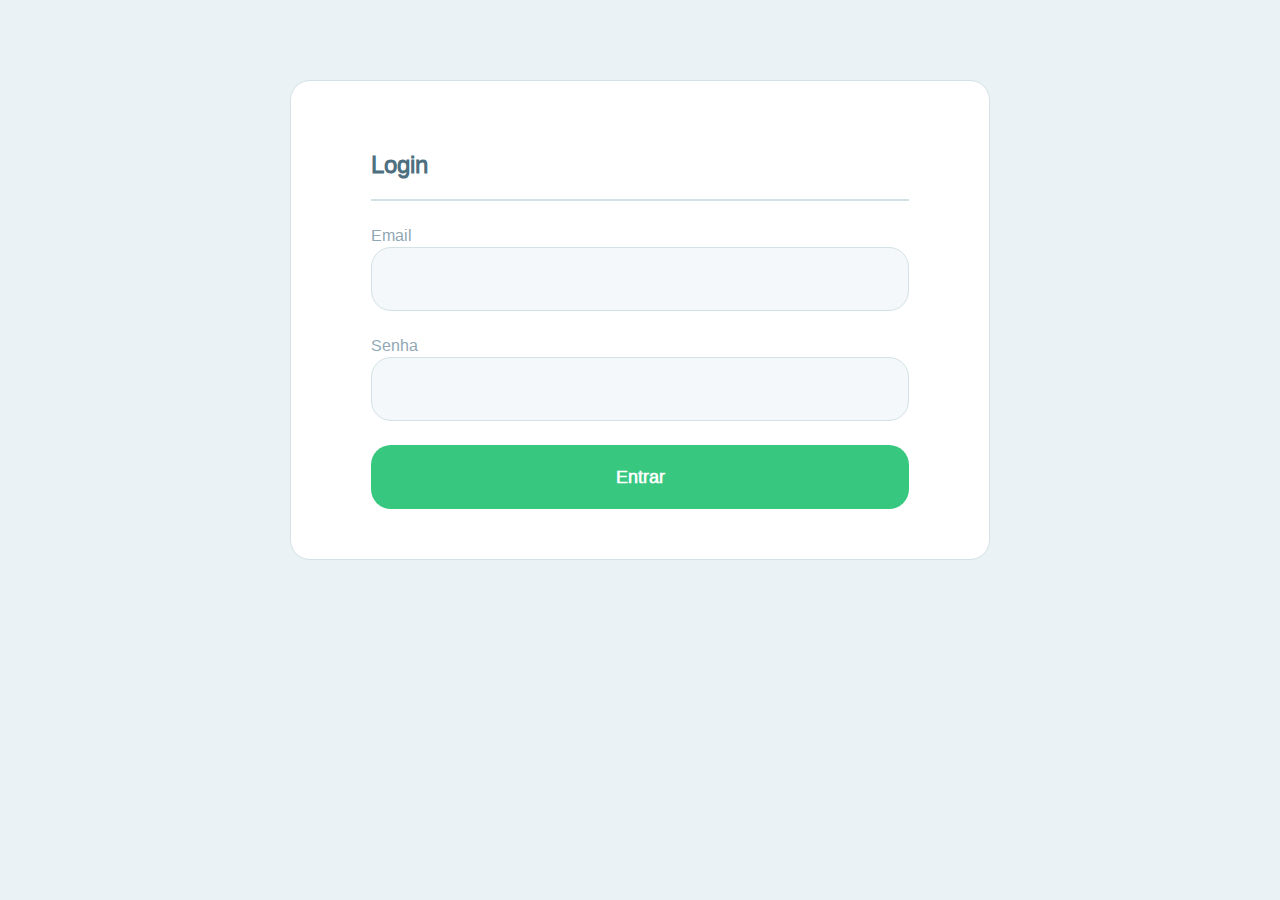
==== index.html @ 5ccee991 "files' positions changed" ====
<!DOCTYPE html>
<html lang="en">

<head>
    <meta charset="UTF-8">
    <meta http-equiv="X-UA-Compatible" content="IE=edge">
    <meta name="viewport" content="width=device-width, initial-scale=1.0">
    <title>Login</title>

    <link rel="stylesheet" href="GlobalStyles.css">

</head>

<body>
    <main>
        <form class="login_form" action="src/screens/home/index.html">
            <div class="window">
                <div class="liberation-sans">
                    <h2>Login</h2>
                </div>
                <hr color="#D3E2E5">

                <div class="credential">
                    <label>Email</label>
                    <input name="email" type="email" required>
                </div>

                <div class="credential">
                    <label>Senha</label>
                    <input name="senha" type="password" required>
                </div>

                <div class="credential">
                    <button type="submit">Entrar</button>
                </div>
            </div>
        </form>
    </main>
</body>

</html>
---- GlobalStyles.css ----
body {
    background-color: #ebf2f5;
    margin: 0;
    font-family: liberation-sans;
}

.login_form {
    width: 700px;
    margin: auto;
    margin-top: 80px;
}

.window {
    background-color: #ffffff;
    padding: 50px 80px;
    border-radius: 20px;
    border: 1px solid #d3e2e5;
}

@font-face {
    font-family: liberation-sans;
    src: url(fonts/LiberationSans-Regular.ttf);
}

.window_head {
    color: #d4d4d4;
}

.liberation-sans {
    font-family: liberation-sans;
    color: #4d6f80;
}

.credential {
    margin-top: 24px;
}

.credential > label {
    color: #8fa7b3;
    font-family: liberation-sans;
    display: block;
    font-size: 16px;
    line-height: 22px;
}

.credential > input {
    font-family: liberation-sans;
    width: 100%;
    height: 64px;
    background: #f5f8fa;
    border: 1px solid #d3e2e5;
    box-sizing: border-box;
    border-radius: 20px;
    font-size: 20px;
}

/* The following seven lines were extracted from https://selleo.com/til/posts/xhgzlfgcql-a-way-to-make-autofilled-inputs-background-transparent */
input:-webkit-autofill,
input:-webkit-autofill:hover,
input:-webkit-autofill:focus,
input:-webkit-autofill:active {
    transition: background-color 5000s;
    -webkit-text-fill-color: #4d6f80 !important;
}

.credential > button {
    margin-top: 0;
    width: 100%;
    height: 64px;
    background-color: #37c77f;
    border-radius: 20px;
    color: #d4d4d4;
    font-family: liberation-sans;
    text-align: center;
    color: #ffffff;
    border: 0;
    font-weight: 800;
    font-size: 18px;
    line-height: 26px;
}
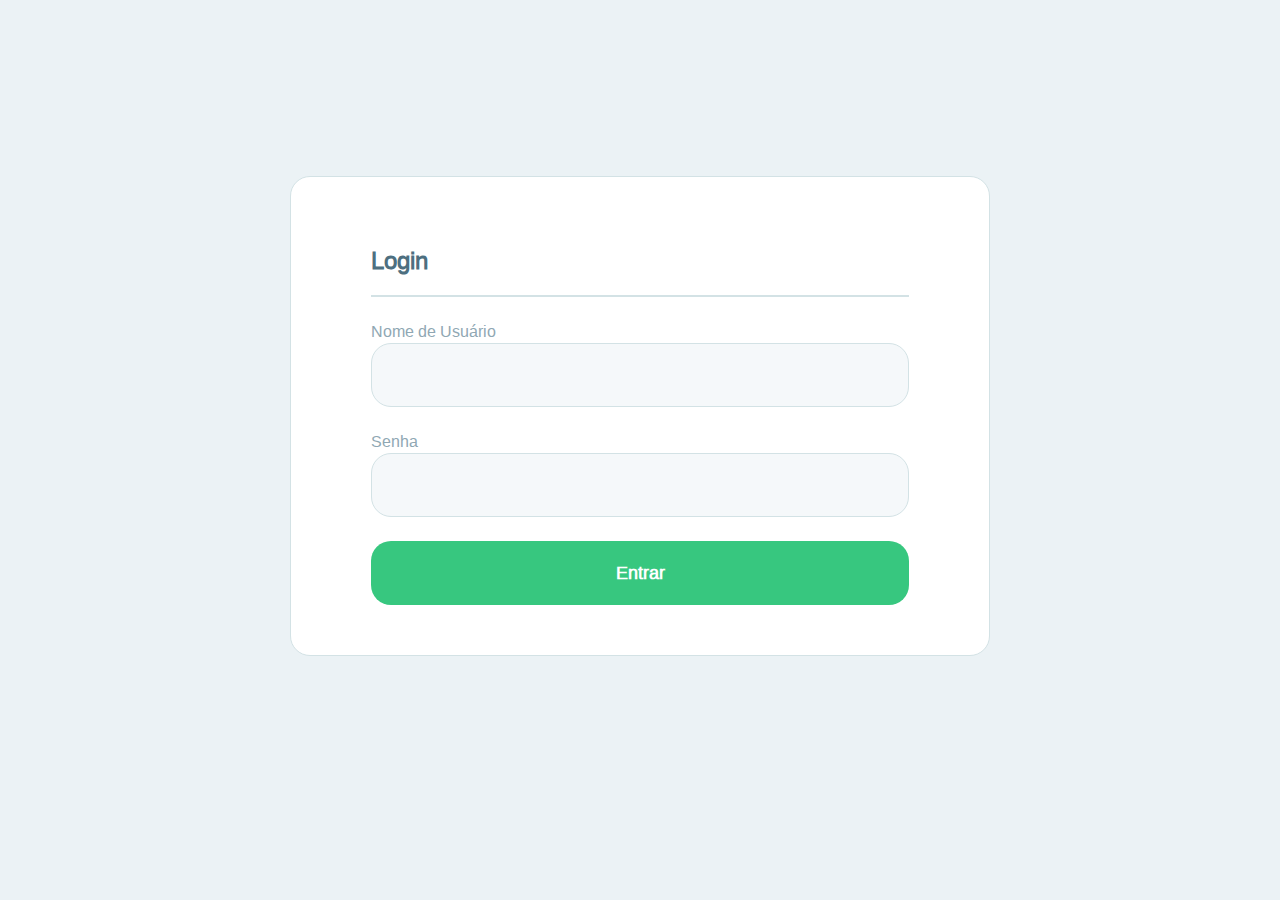
==== commit 5e7837d9: "faz login com api PetStore" ====
--- a/index.html
+++ b/index.html
@@ -13,7 +13,7 @@
 
 <body>
     <main>
-        <form class="login_form" action="src/screens/home/index.html">
+        <form id="login" method="post" class="login_form">
             <div class="window">
                 <div class="liberation-sans">
                     <h2>Login</h2>
@@ -21,8 +21,8 @@
                 <hr color="#D3E2E5">
 
                 <div class="credential">
-                    <label>Email</label>
-                    <input name="email" type="email" required>
+                    <label>Nome de Usuário</label>
+                    <input name="email" type="text" required>
                 </div>
 
                 <div class="credential">
@@ -36,6 +36,8 @@
             </div>
         </form>
     </main>
+    <script src="https://code.jquery.com/jquery-2.2.1.min.js"></script>
+    <script src='./index.js'></script>
 </body>
 
 </html>--- a/GlobalStyles.css
+++ b/GlobalStyles.css
@@ -1,7 +1,73 @@
+menu {
+    position: fixed;
+    top: 0;
+    left: 0;
+    display: flex;
+    justify-content: space-between;
+    align-items: center;
+    width: calc(100% - 64px);
+    height: 96px;
+    background-color: #15c3d6;
+    margin-top: 0;
+    margin-bottom: 0;
+    padding: 0 32px;
+  }
+  
+  menu > h1 {
+    font-size: 40px;
+    line-height: 42px;
+    color: #ffffff;
+  }
+  
+  menu > div {
+    margin-right: 8px;
+  }
+  
+  menu button {
+    font-weight: 800;
+    font-size: 18px;
+    line-height: 26px;
+    color: #ffffff;
+    border-radius: 20px;
+    border: 2px solid #ffffff;
+    background-color: transparent;
+    padding: 10px 16px;
+    margin: 0 8px;
+  }
+  
+  main {
+    display: flex;
+    flex-direction: column;
+    justify-content: center;
+    align-items: center;
+    padding-top: 96px;
+    margin-bottom: 64px;
+  }
+
+.main_login {
+  padding-top: 0 !important;
+  margin-bottom: 0 !important;
+}
+  
+  main > h2 {
+    font-weight: 600;
+    font-size: 18px;
+    line-height: 28px;
+    text-align: center;
+    color: #8fa7b3;
+    margin: 40px 0;
+  }
+
 body {
     background-color: #ebf2f5;
     margin: 0;
     font-family: liberation-sans;
+}
+
+form {
+  width: 700px;
+  margin: auto;
+  margin-top: 30px;
 }
 
 .login_form {
@@ -51,6 +117,9 @@
     border: 1px solid #d3e2e5;
     box-sizing: border-box;
     border-radius: 20px;
+    padding-left: 20px;
+    padding-right: 20px;
+    outline: 0;
     font-size: 20px;
 }
 
@@ -78,3 +147,40 @@
     font-size: 18px;
     line-height: 26px;
 }
+
+menu {
+    position: fixed;
+    top: 0;
+    left: 0;
+    display: flex;
+    justify-content: space-between;
+    align-items: center;
+    width: calc(100% - 64px);
+    height: 96px;
+    background-color: #15c3d6;
+    margin-top: 0;
+    margin-bottom: 0;
+    padding: 0 32px;
+  }
+  
+  menu > h1 {
+    font-size: 40px;
+    line-height: 42px;
+    color: #ffffff;
+  }
+  
+  menu > div {
+    margin-right: 8px;
+  }
+  
+  menu button {
+    font-weight: 800;
+    font-size: 18px;
+    line-height: 26px;
+    color: #ffffff;
+    border-radius: 20px;
+    border: 2px solid #ffffff;
+    background-color: transparent;
+    padding: 10px 16px;
+    margin: 0 8px;
+  }